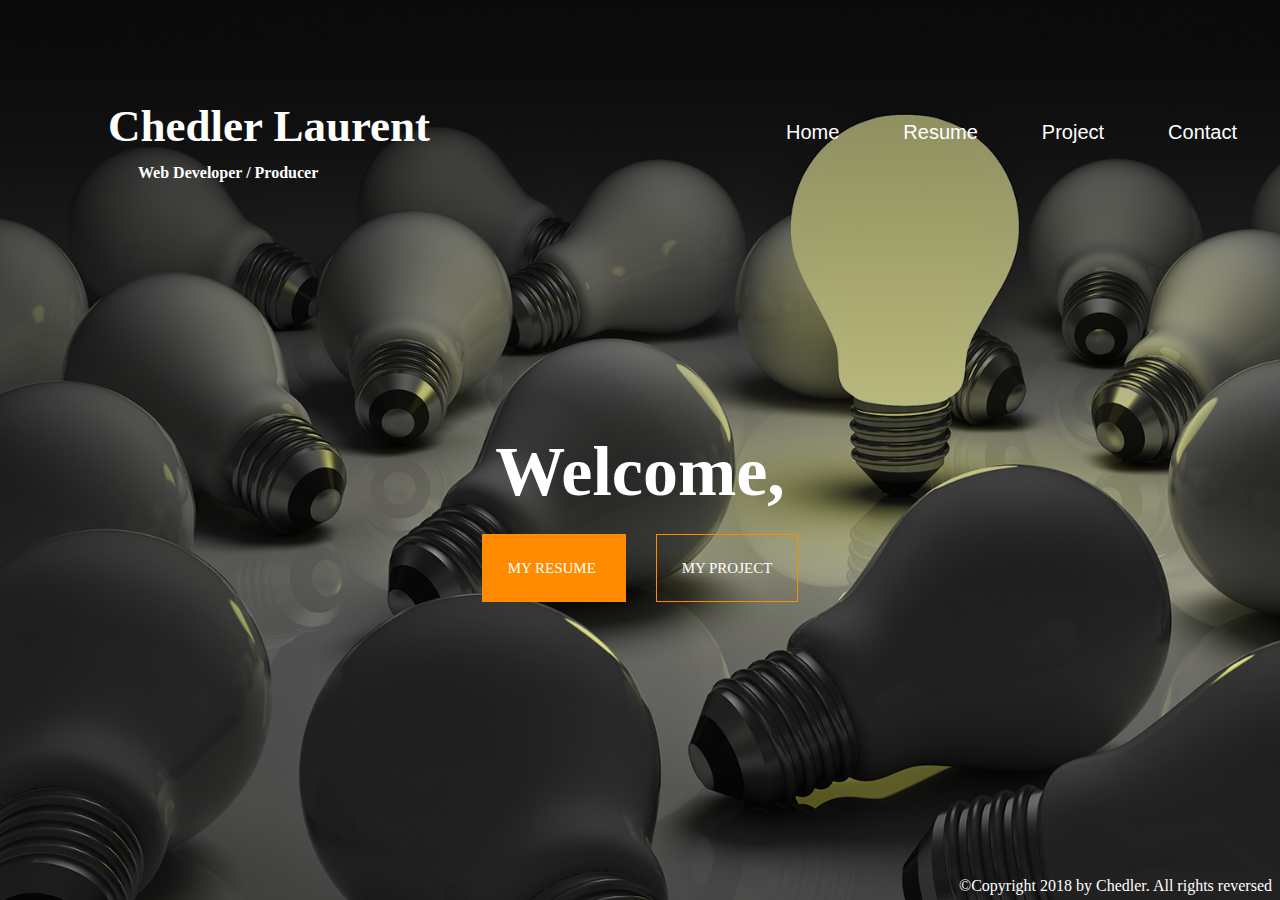
==== index.html @ cff61658 "trying to make the on my home page work" ====
<!DOCTYPE html>
<html>

<head>
  <meta charset="UTF-8" />

  <title>Chedler</title>

  <link href="./css/styles.css" rel="stylesheet" type="text/css">
</head>

<body>

  <header>
    <ul class="main-nav">
      <li><a href="#">Home</a></li>
      <li><a href="pages/resume.html">Resume</a></li>
      <li><a href="pages/project.html">Project</a></li>
      <li><a href="pages/contact.html">Contact</a></li>
    </ul>

    <h2>
      Chedler Laurent
    </h2>
    <h4>
      Web Developer / Producer
    </h4>

  </header>

  <h1>
    Welcome,
  </h1>

  <div class="button">
    <a href="pages/resume.html" class="btn btn-one">MY RESUME</>
      <a href="pages/Project.html" class="btn btn-two">MY PROJECT</a>
  </div>
  <footer>©Copyright 2018 by Chedler. All rights reversed</footer>
</body>

</html>
---- css/styles.css ----
html
{
	background-image:linear-gradient(rgba(0,0,0,0.5),rgba(0,0,0,0)), url(../images/light.jpeg);
	height: 100vh;
	background-size: cover;
	Background-position: center
}
h2
{
  margin-left: 100px;
  margin-top: 100px;
  font-size: 45px;
  color: white;
}
h4
{
  color: white;
  margin-left: 130px;
  margin-top: -25px;
  width: 50%;
}
.main-nav
{
	float: right;
  padding: 5px;
}

.main-nav li
{
	display: inline-block;
}

.main-nav li a
{
  color: white;
  	text-decoration: none;
  	padding: 3px 15px;
  	font-family: "Roboto", sans-serif;
  	font-size: 20px;
    margin: 15px;
}

.main-nav li a:hover
{
	border: 1px solid white;
}

h1
{
  text-align: center;
  margin-top: 250px;
  font-size: 70px;
  color: white;
}
h3
{
  text-align: center;
  margin-top: -30px;
  font-size: 30px;
}
.button
{
  text-align: center;
}
.btn-one
{
  font-size: 15px;
  padding: 5px 25px;
	color: white;
	text-decoration: none;
  border: 1px solid darkorange;
  background-color: darkorange;
}
.btn-two
{
  font-size: 15px;
  padding: 3px 15px;
	color: white;
	text-decoration: none;
  border: 1px solid darkorange;
}
.btn-two:hover
{
	background-color: darkorange;
	transition: all 0.1s ease-in;
}
.btn
{
  padding: 25px;
  margin: 15px;
}
footer
{
	color: white;
	float: right;
	margin-top: 200px;
	padding-top: 100px;
}
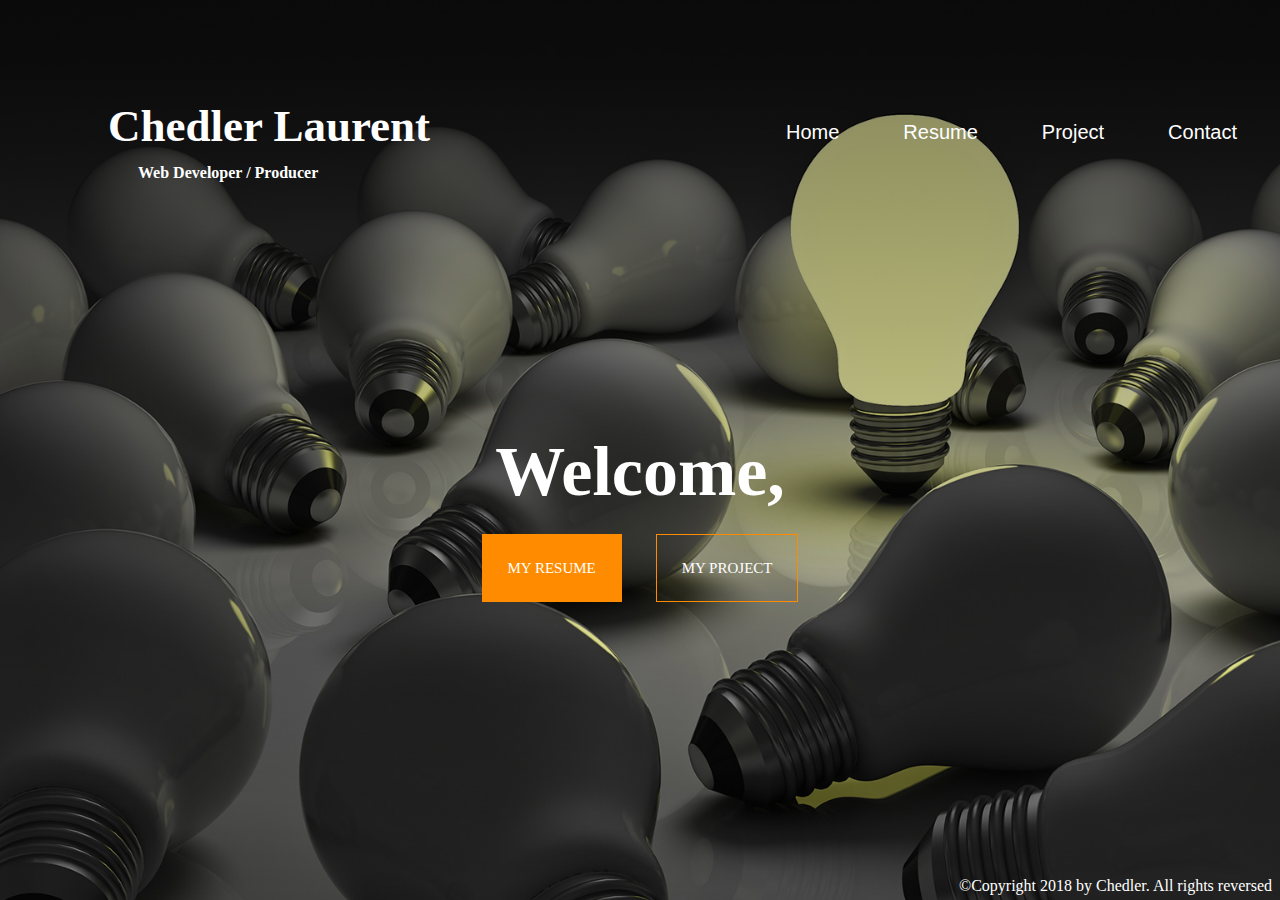
==== commit bca0d675: "just closing an anchor tag" ====
--- a/index.html
+++ b/index.html
@@ -33,10 +33,9 @@
   </h1>
 
   <div class="button">
-    <a href="pages/resume.html" class="btn btn-one">MY RESUME</>
-      <a href="pages/Project.html" class="btn btn-two">MY PROJECT</a>
+    <a href="pages/resume.html" class="btn btn-one">MY RESUME</a>
+    <a href="pages/Project.html" class="btn btn-two">MY PROJECT</a>
   </div>
   <footer>©Copyright 2018 by Chedler. All rights reversed</footer>
 </body>
-
 </html>
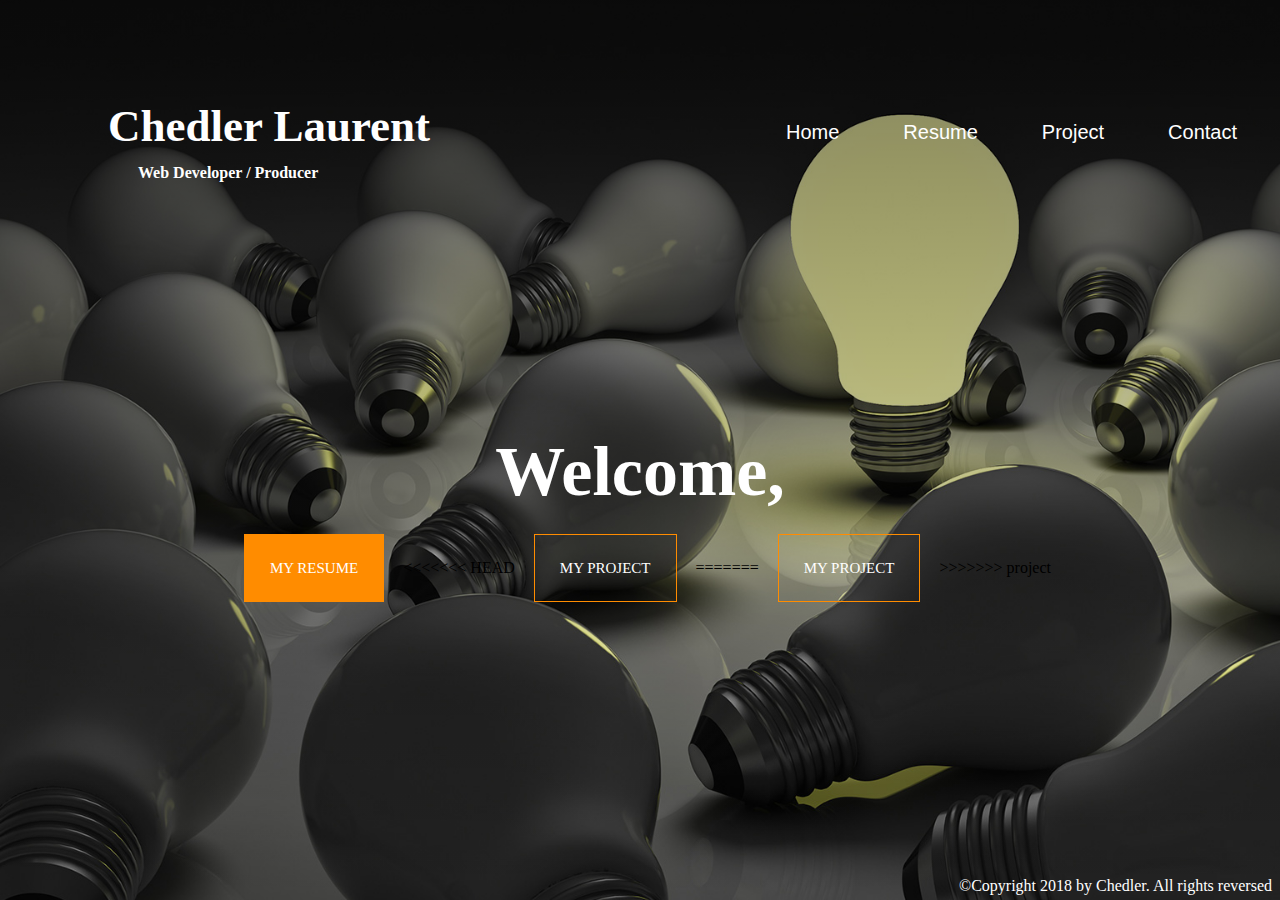
==== commit b25ae386: "Merge branch 'project' into origin/master" ====
--- a/index.html
+++ b/index.html
@@ -15,7 +15,7 @@
     <ul class="main-nav">
       <li><a href="#">Home</a></li>
       <li><a href="pages/resume.html">Resume</a></li>
-      <li><a href="pages/project.html">Project</a></li>
+      <li><a href="pages/Project.html">Project</a></li>
       <li><a href="pages/contact.html">Contact</a></li>
     </ul>
 
@@ -34,7 +34,11 @@
 
   <div class="button">
     <a href="pages/resume.html" class="btn btn-one">MY RESUME</a>
+<<<<<<< HEAD
+      <a href="pages/Project.html" class="btn btn-two">MY PROJECT</a>
+=======
     <a href="pages/Project.html" class="btn btn-two">MY PROJECT</a>
+>>>>>>> project
   </div>
   <footer>©Copyright 2018 by Chedler. All rights reversed</footer>
 </body>
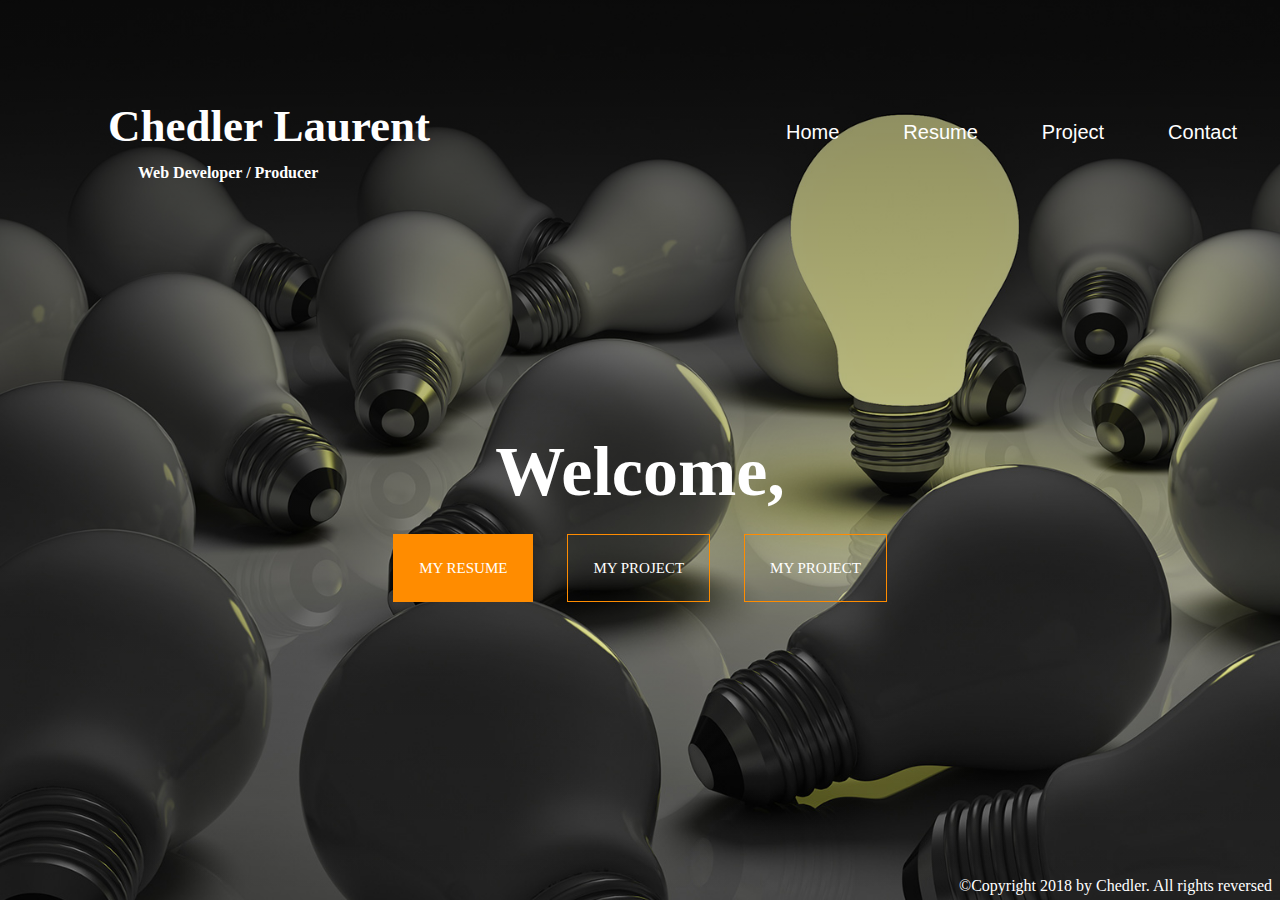
==== commit a1ed8bb8: "just fix the merge conflict" ====
--- a/index.html
+++ b/index.html
@@ -34,11 +34,8 @@
 
   <div class="button">
     <a href="pages/resume.html" class="btn btn-one">MY RESUME</a>
-<<<<<<< HEAD
       <a href="pages/Project.html" class="btn btn-two">MY PROJECT</a>
-=======
     <a href="pages/Project.html" class="btn btn-two">MY PROJECT</a>
->>>>>>> project
   </div>
   <footer>©Copyright 2018 by Chedler. All rights reversed</footer>
 </body>
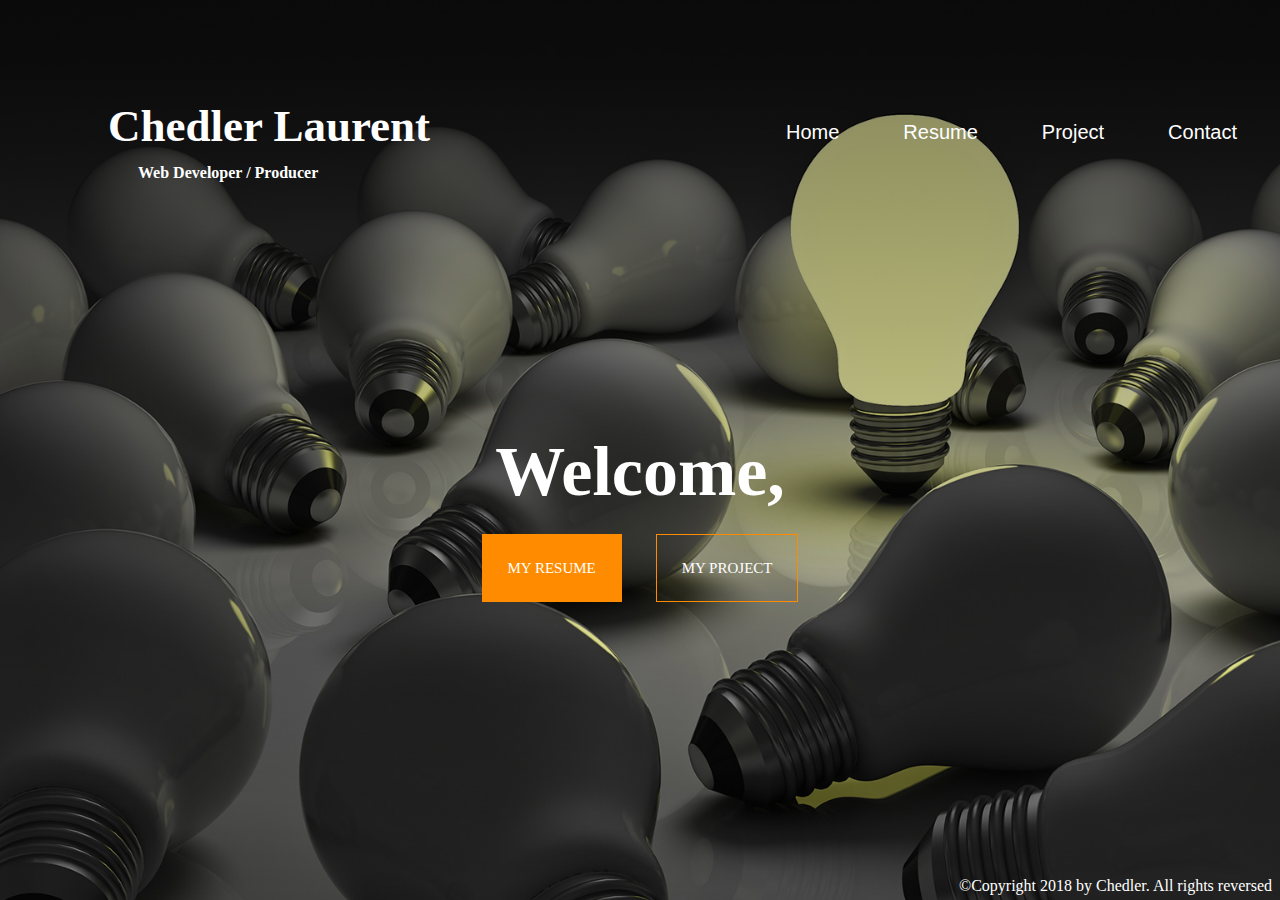
==== commit 95c9a223: "finish webstite" ====
--- a/index.html
+++ b/index.html
@@ -35,7 +35,6 @@
   <div class="button">
     <a href="pages/resume.html" class="btn btn-one">MY RESUME</a>
       <a href="pages/Project.html" class="btn btn-two">MY PROJECT</a>
-    <a href="pages/Project.html" class="btn btn-two">MY PROJECT</a>
   </div>
   <footer>©Copyright 2018 by Chedler. All rights reversed</footer>
 </body>
